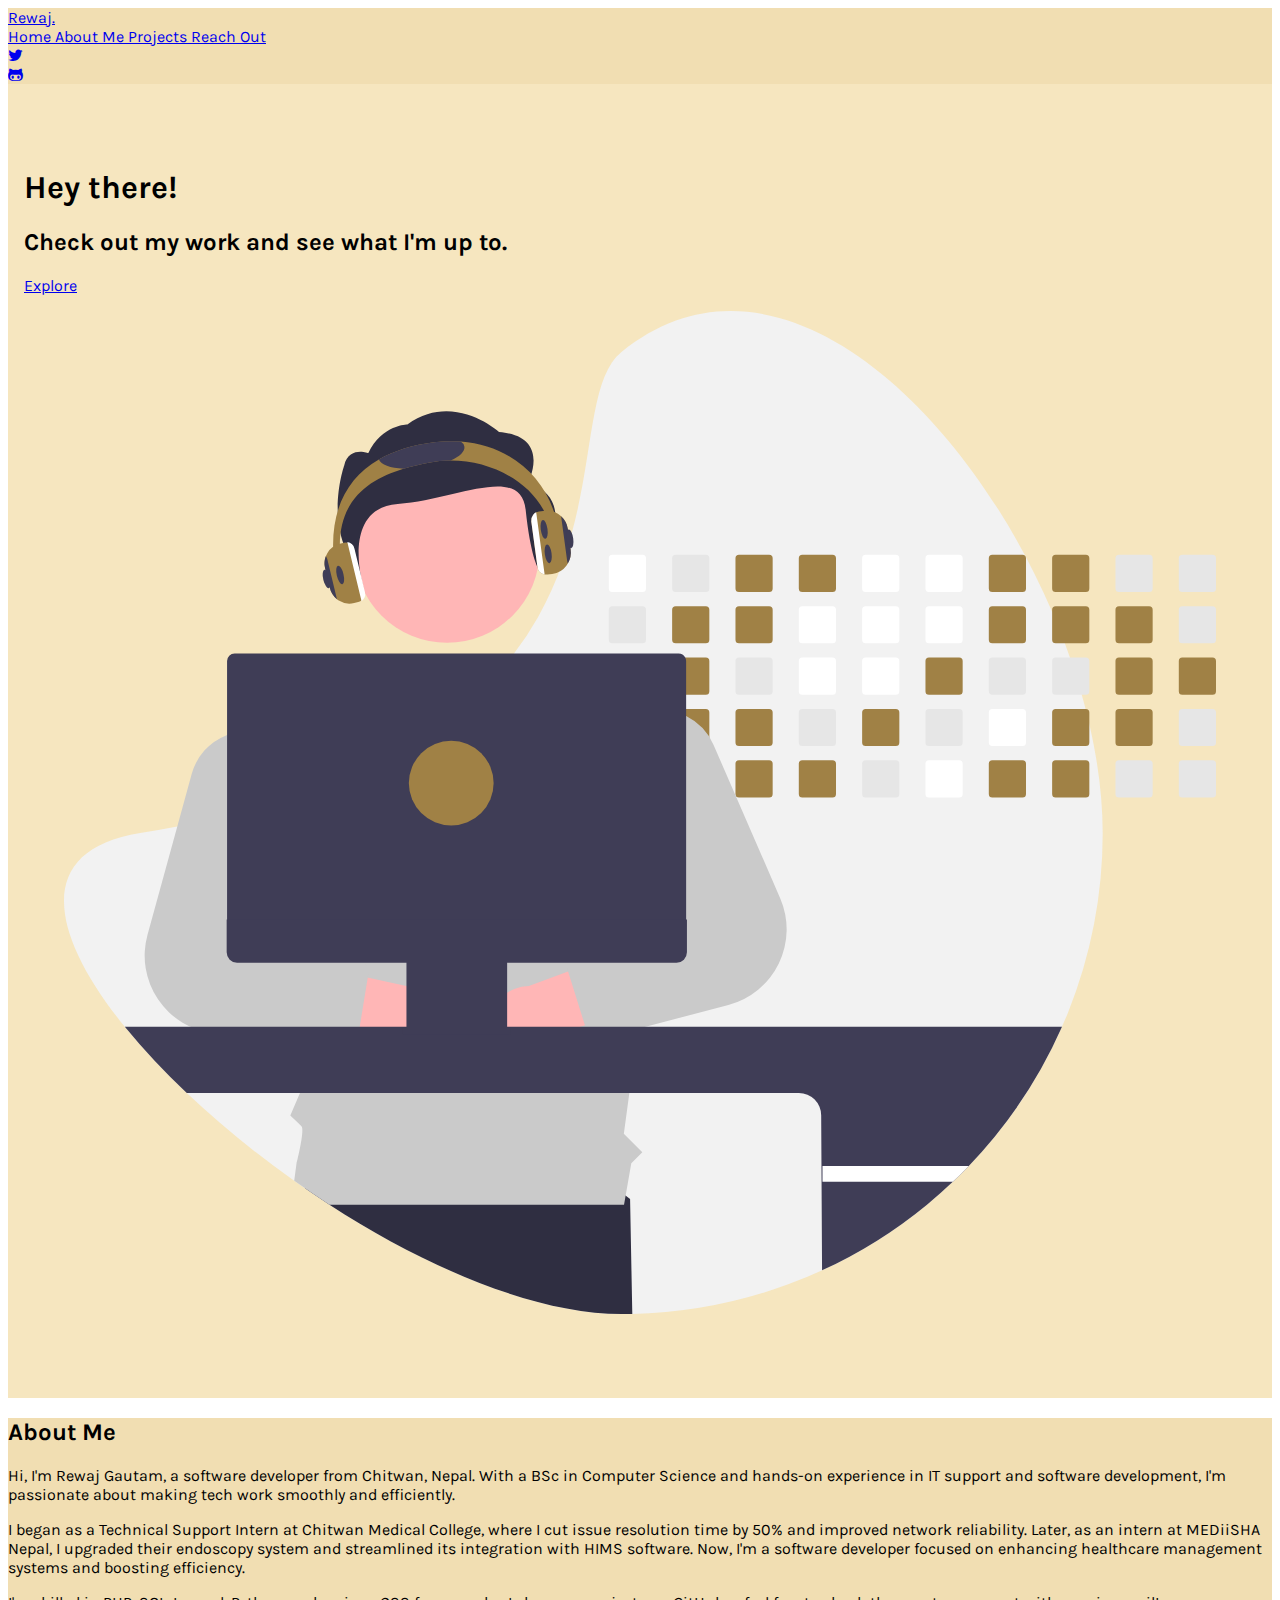
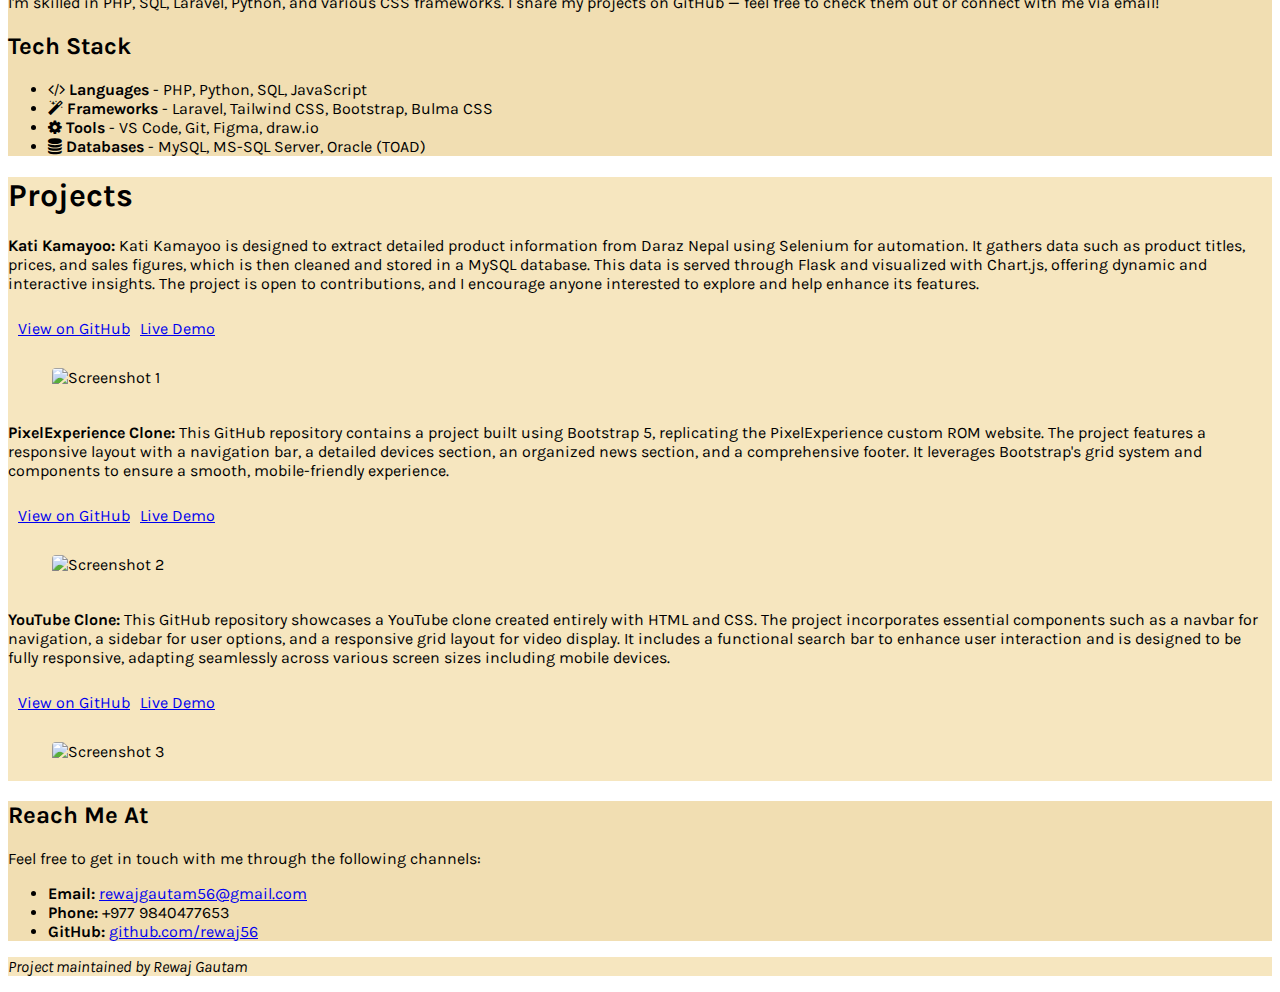
==== index.html @ fe9d9791 "Links of project screenshots were updated." ====
<!DOCTYPE html>
<html lang="en">

<head>
  <meta charset="UTF-8" />
  <meta name="viewport" content="width=device-width, initial-scale=1.0" />
  <title>Rewaj.</title>
  <link rel="icon" href="#" sizes="16x16">
  <link rel="stylesheet" href="https://cdnjs.cloudflare.com/ajax/libs/font-awesome/4.7.0/css/font-awesome.min.css">
  <link rel="stylesheet" href="portfolio-assets/styles.css">
</head>

<body>
  <!-- Preload Overlay start-->
  <div class="preload-overlay">
    <div class="spinner"></div>
  </div>
  <!-- Preload Overlay end -->

  <!-- Navbar start -->
  <nav class="navbar has-background-beige2" role="navigation" aria-label="main navigation" id="navbar">
    <div class="navbar-brand">
      <a class="navbar-item is-size-4 has-text-weight-bold has-text-dark" href="#" onclick="window.location.reload();">
        Rewaj.
      </a>

      <a role="button" class="navbar-burger has-text-dark" aria-label="menu" aria-expanded="false"
        data-target="navbarBasic">
        <span aria-hidden="true"></span>
        <span aria-hidden="true"></span>
        <span aria-hidden="true"></span>
        <span aria-hidden="true"></span>
      </a>
    </div>

    <div id="navbarBasic" class="navbar-menu  has-background-beige2 has-text-black-ter">
      <div class="navbar-start">
        <a class="navbar-item has-text-black-ter has-text-weight-semibold" href="#hero"> Home </a>
        <a class="navbar-item has-text-black-ter has-text-weight-semibold" href="#about"> About Me </a>
        <a class="navbar-item has-text-black-ter has-text-weight-semibold" href="#projects"> Projects </a>
        <a class="navbar-item has-text-black-ter has-text-weight-semibold" href="#reach_me"> Reach Out </a>
      </div>

      <div class="navbar-end">
        <div class="navbar-item">
          <a class="button is-light" href="https://x.com/rewaj56">
            <i class="fa fa-twitter"></i>
          </a>
        </div>
        <div class="navbar-item">
          <a class="button is-light" href="https://github.com/rewaj56/rewaj56.github.io">
            <i class="fa fa-github-alt"></i>
          </a>
        </div>
      </div>
    </div>
  </nav>
  <!-- Navbar end -->

  <!-- Hero section start -->
  <section class="hero is-medium has-background-beige" id="hero">
    <div class="hero-body">
      <div class="container">
        <div class="columns is-vcentered">
          <div class="column is-half">
            <h1 class="title has-text-black-ter is-size-2-mobile">
              Hey there!
            </h1>
            <h2 class="subtitle has-text-black-ter is-size-5-mobile pt-2">
              Check out my work and see what I'm up to.
            </h2>
            <a class="button is-light has-text-weight-semibold" href="#about">
              Explore
            </a>
          </div>
          <div class="column is-half">
            <figure class="hero-image">
              <img src="portfolio-assets/images/hero-image.svg" alt="Hero Image">
            </figure>
          </div>
        </div>
      </div>
    </div>
  </section>
  <!-- Hero section end -->

  <!-- About section start -->
  <section class="about-us p-6 has-background-beige2" id="about">
    <div class="container">
      <div class="content has-text-justified">
        <h2 class="title has-text-black-ter">About Me</h2>
        <p class="has-text-black-ter">
          Hi, I'm Rewaj Gautam, a software developer from Chitwan, Nepal. With a BSc in Computer Science and hands-on
          experience in IT support and software development, I'm passionate about making tech work smoothly and
          efficiently.
        </p>
        <p class="has-text-black-ter">
          I began as a Technical Support Intern at Chitwan Medical College, where I cut issue resolution time by 50% and
          improved network reliability. Later, as an intern at MEDiiSHA Nepal, I upgraded their endoscopy system and
          streamlined its integration with HIMS software. Now, I'm a software developer focused on enhancing healthcare
          management systems and boosting efficiency.
        </p>
        <p class="has-text-black-ter">
          I'm skilled in PHP, SQL, Laravel, Python, and various CSS frameworks. I share my projects on GitHub — feel
          free
          to check them out or connect with me via email!
        </p>
        <h2 class="title is-4 has-text-black-ter pl-4">Tech Stack</h2>
        <ul class="has-text-black-ter pl-4">
          <li><i class="fa fa-code"></i> <strong class="has-text-black-ter">Languages</strong> - PHP, Python, SQL,
            JavaScript</li>
          <li><i class="fa fa-magic"></i> <strong class="has-text-black-ter">Frameworks</strong> - Laravel, Tailwind
            CSS, Bootstrap, Bulma CSS</li>
          <li><i class="fa fa-gear"></i> <strong class="has-text-black-ter">Tools</strong> - VS Code, Git, Figma,
            draw.io</li>
          <li><i class="fa fa-database"></i> <strong class="has-text-black-ter">Databases</strong> - MySQL, MS-SQL
            Server, Oracle (TOAD)</li>
        </ul>
      </div>
    </div>
  </section>
  <!-- About section end -->

  <!-- Projects section start -->
  <section class="section has-background-beige" id="projects">
    <div class="container">
      <h1 class="title has-text-black-ter">Projects</h1>

      <div class="columns is-vcentered is-variable">
        <div class="column is-half">
          <p class="content has-text-justified has-text-black-ter"><strong class="has-text-black-bis">Kati
              Kamayoo:</strong> Kati Kamayoo is designed to extract detailed product information from Daraz Nepal using
            Selenium for
            automation. It gathers data such as product titles, prices, and sales figures, which is then cleaned and
            stored in a MySQL database. This data is served through Flask and visualized with Chart.js, offering dynamic
            and interactive insights. The project is open to contributions, and I encourage anyone interested to explore
            and help enhance its features.
          </p>
          <div class="button-container">
            <a href="https://github.com/rewaj56/rewaj56.github.io/tree/main/kati-kamayoo" target="_blank"
              class="button has-background-white-ter has-text-danger has-text-weight-semibold">View on GitHub</a>
            <a href="https://rewaj56.github.io/kati-kamayoo/" target="_blank"
              class="button has-background-white-ter has-text-link has-text-weight-semibold">Live Demo</a>
          </div>
        </div>
        <div class="column is-half">
          <figure class="image">
            <img
              src="https://raw.githubusercontent.com/rewaj56/katikamayoo/main/screenshots/screenshot2.PNG"
              alt="Screenshot 1" style="border-radius: 8px;" class="hover-popout" tabindex="0">
          </figure>
        </div>
      </div>
      <div class="divider"></div>

      <div class="columns is-vcentered is-variable is-8">
        <div class="column is-half">
          <p class="content has-text-justified has-text-black-ter"><strong class="has-text-black-bis">PixelExperience
              Clone:</strong> This GitHub
            repository contains a project built using Bootstrap 5, replicating the PixelExperience custom ROM website.
            The project features a responsive layout with a navigation bar, a detailed devices section, an organized
            news section, and a comprehensive footer. It leverages Bootstrap's grid system and components to ensure a
            smooth, mobile-friendly experience.
          </p>
          <div class="button-container">
            <a href="https://raw.githubusercontent.com/rewaj56/pexpclone/main/screenshot/screenshot1.png" target="_blank"
              class="button has-background-white-ter has-text-danger has-text-weight-semibold">View on GitHub</a>
            <a href="https://rewaj56.github.io/pexp-clone/" target="_blank"
              class="button has-background-white-ter has-text-link has-text-weight-semibold">Live Demo</a>
          </div>
        </div>
        <div class="column is-half">
          <figure class="image">
            <img
              src="https://raw.githubusercontent.com/rewaj56/rewaj56.github.io/main/pexp-clone/screenshot/screenshot1.png"
              alt="Screenshot 2" style="border-radius: 8px;" class="hover-popout" tabindex="0">
          </figure>
        </div>
      </div>
      <div class="divider"></div>

      <div class="columns is-vcentered is-variable is-8">
        <div class="column is-half">
          <p class="content has-text-justified has-text-black-ter"><strong class="has-text-black-bis">YouTube
              Clone:</strong> This GitHub
            repository showcases a YouTube clone created entirely with HTML and CSS. The project incorporates essential
            components such as a navbar for navigation, a sidebar for user options, and a responsive grid layout for
            video display. It includes a functional search bar to enhance user interaction and is designed to be fully
            responsive, adapting seamlessly across various screen sizes including mobile devices.
          </p>
          <div class="button-container">
            <a href="https://raw.githubusercontent.com/rewaj56/youtubeclone/main/screenshot/screenshot1.PNG" target="_blank"
              class="button has-background-white-ter has-text-danger has-text-weight-semibold">View on GitHub</a>
            <a href="https://rewaj56.github.io/youtube-clone/" target="_blank"
              class="button has-background-white-ter has-text-link has-text-weight-semibold">Live Demo</a>
          </div>
        </div>
        <div class="column is-half">
          <figure class="image">
            <img
              src="https://raw.githubusercontent.com/rewaj56/rewaj56.github.io/main/youtube-clone/screenshot/screenshot1.PNG"
              alt="Screenshot 3" style="border-radius: 8px;" class="hover-popout" tabindex="0">
          </figure>
        </div>
      </div>
    </div>
  </section>
  <!-- Projects section end -->

  <!-- Reach Me At section start -->
  <section class="section has-background-beige2 p-6" id="reach_me">
    <div class="container">
      <h2 class="title is-3 has-text-black-ter">Reach Me At</h2>
      <div class="columns">
        <div class="column is-half">
          <p class="subtitle is-size-5 has-text-black-ter">Feel free to get in touch with me through the following
            channels:
          </p>
          <ul>
            <li><strong class="has-text-black-ter">Email:</strong> <a class="has-text-black-ter"
                href="mailto:rewajgautam56@gmail.com">rewajgautam56@gmail.com</a></li>
            <li><strong class="has-text-black-ter">Phone:</strong> <span class="has-text-black-ter">+977
                9840477653</span></li>
            <li><strong class="has-text-black-ter">GitHub:</strong> <a href="https://github.com/rewaj56"
                target="_blank"><span class="has-text-link">github.com/rewaj56</span></a></li>
          </ul>
        </div>
      </div>
    </div>
  </section>
  <!-- Reach Me At section end -->

  <!-- Footer start -->
  <footer class="footer has-text-black-ter py-4 has-background-beige">
    <div class="container">
      <div class="content has-text-centered">
        <p class="is-size-7"><i>Project maintained by Rewaj Gautam</i></p>
      </div>
    </div>
  </footer>
  <!-- Footer end -->

  <!-- Scripts here -->
  <script src="portfolio-assets/script.js"></script>
</body>

</html>
---- portfolio-assets/styles.css ----
@import "https://cdn.jsdelivr.net/npm/bulma@1.0.1/css/bulma.min.css";
@import url('https://fonts.googleapis.com/css2?family=Karla:ital,wght@0,200..800;1,200..800&display=swap');

html {
  scroll-behavior: smooth;
}

* {
  font-family: "Karla", sans-serif;
}

.has-background-beige {
  background-color: #f6e6bf;
}

.has-background-beige2 {
  background-color: #f1deb2;
}

.navbar {
  width: 100%;
  z-index: 1000;
  position: sticky;
  top: 0;
}

.navbar-item:hover {
  background-color: #e0d19d;
  color: #202020;
  border-radius: 6px;
}

.hero-body {
  padding: 4rem 1rem !important;
}

.hero-image {
  max-width: 100%;
  height: auto;
}

.hero-image img {
  width: 100%;
  height: auto;
}

.image {
  position: relative;
  display: inline-block;
}

.image img {
  display: block;
  transition: transform 0.3s ease, box-shadow 0.3s ease, border 0.3s ease;
  border-radius: 8px;
  border: 4px solid transparent;
}

.image:hover img {
  border: 4px solid #e29292;
  box-shadow: 0 4px 8px rgba(0, 0, 0, 0.2);
}

.button-container {
  display: flex;
  gap: 10px;
  padding: 10px;
}

/* Preload Overlay */
.preload-overlay {
  position: fixed;
  top: 0;
  left: 0;
  width: 100%;
  height: 100%;
  background: #f1deb2;
  display: flex;
  justify-content: center;
  align-items: center;
  z-index: 9999;
}

.spinner {
  border: 8px solid #f1deb2;
  border-top: 8px solid rgb(151, 117, 37);
  border-radius: 50%;
  width: 50px;
  height: 50px;
  animation: spin 1s linear infinite;
}

@keyframes spin {
  0% { transform: rotate(0deg); }
  100% { transform: rotate(360deg); }
}

/* Hide the overlay once content is loaded */
.hide-overlay {
  display: none;
}

@media screen and (max-width: 768px) {
  .divider {
    border-top: 1px solid #fdaeae;
    margin: 10px 0;
  }
}
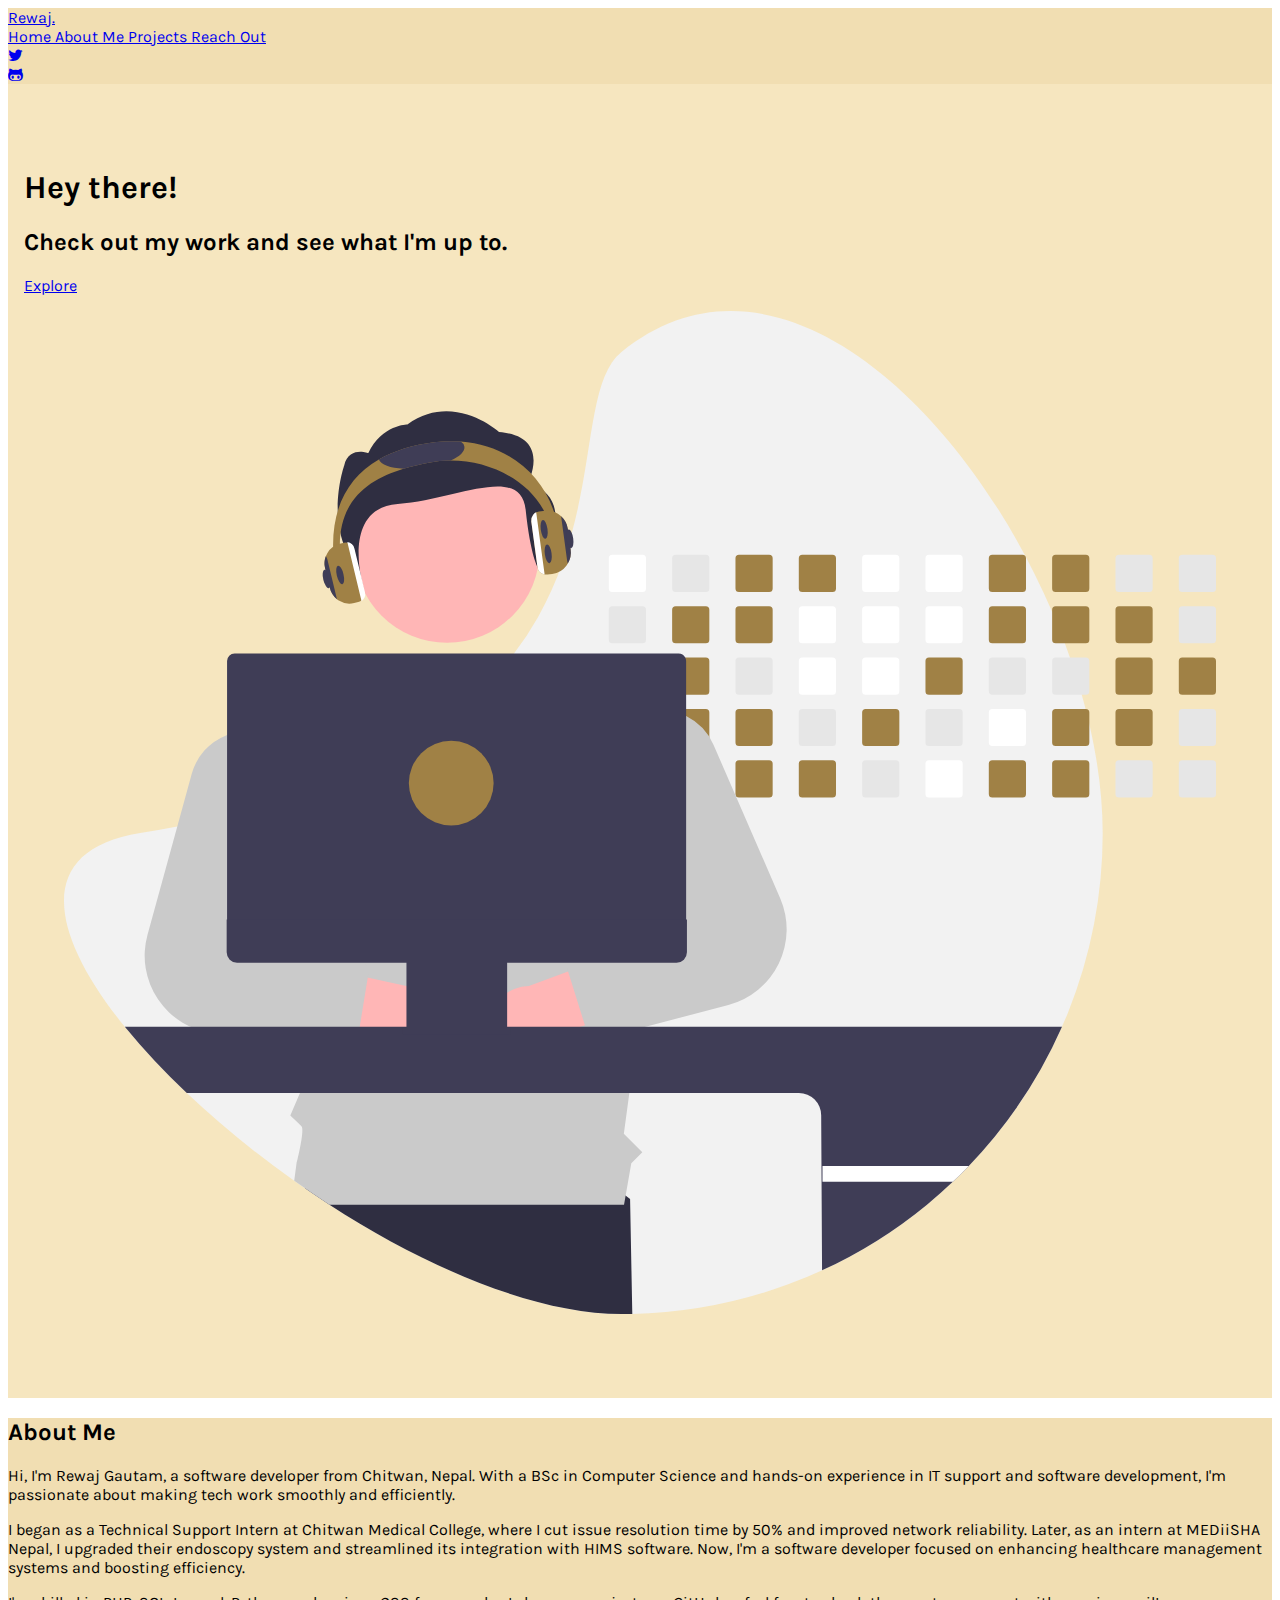
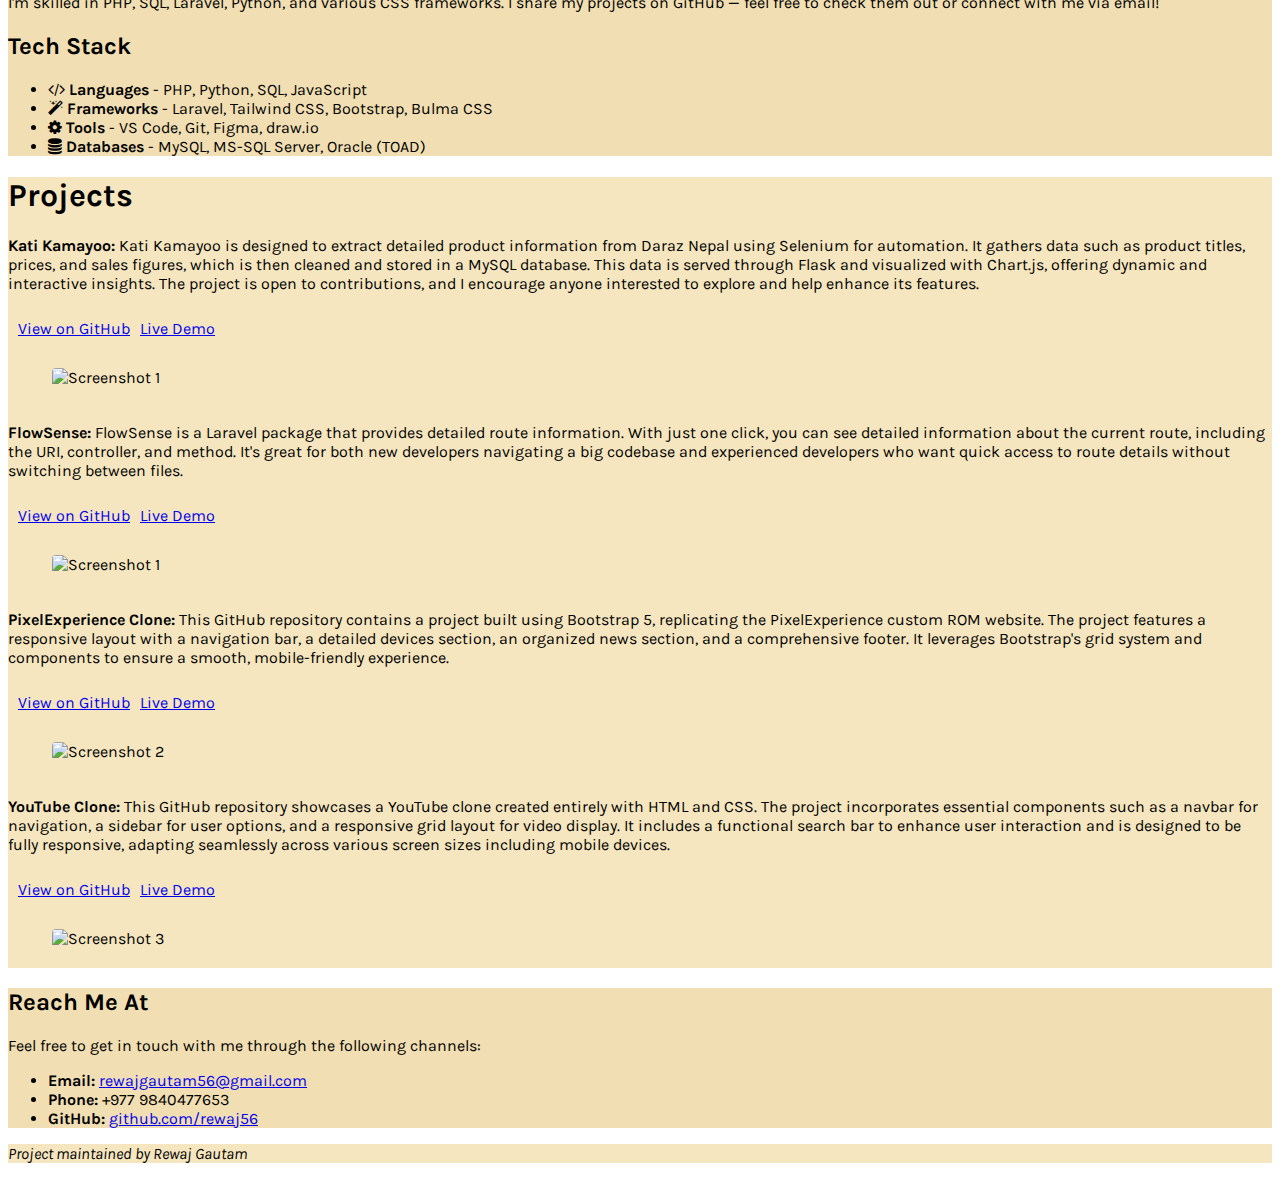
==== commit bd079f93: "Added details for a new project "FlowSense"." ====
--- a/index.html
+++ b/index.html
@@ -137,16 +137,39 @@
             and help enhance its features.
           </p>
           <div class="button-container">
-            <a href="https://github.com/rewaj56/rewaj56.github.io/tree/main/kati-kamayoo" target="_blank"
-              class="button has-background-white-ter has-text-danger has-text-weight-semibold">View on GitHub</a>
-            <a href="https://rewaj56.github.io/kati-kamayoo/" target="_blank"
-              class="button has-background-white-ter has-text-link has-text-weight-semibold">Live Demo</a>
-          </div>
-        </div>
-        <div class="column is-half">
-          <figure class="image">
-            <img
-              src="https://raw.githubusercontent.com/rewaj56/katikamayoo/main/screenshots/screenshot2.PNG"
+            <a href="https://github.com/rewaj56/katikamayoo" target="_blank"
+              class="button has-background-white-ter has-text-danger has-text-weight-semibold">View on GitHub</a>
+            <a href="https://katikamayoo.vercel.app/" target="_blank"
+              class="button has-background-white-ter has-text-link has-text-weight-semibold">Live Demo</a>
+          </div>
+        </div>
+        <div class="column is-half">
+          <figure class="image">
+            <img src="https://raw.githubusercontent.com/rewaj56/katikamayoo/main/screenshots/screenshot2.PNG"
+              alt="Screenshot 1" style="border-radius: 8px;" class="hover-popout" tabindex="0">
+          </figure>
+        </div>
+      </div>
+      <div class="divider"></div>
+
+      <div class="columns is-vcentered is-variable">
+        <div class="column is-half">
+          <p class="content has-text-justified has-text-black-ter"><strong
+              class="has-text-black-bis">FlowSense:</strong> FlowSense is a Laravel package that provides detailed route
+            information. With just one click, you can see detailed information about the current route, including the
+            URI, controller, and method. It's great for both new developers navigating a big codebase and experienced
+            developers who want quick access to route details without switching between files.
+          </p>
+          <div class="button-container">
+            <a href="https://github.com/rewaj56/flowsense" target="_blank"
+              class="button has-background-white-ter has-text-danger has-text-weight-semibold">View on GitHub</a>
+            <a href="https://packagist.org/packages/rewaj56/flowsense" target="_blank"
+              class="button has-background-white-ter has-text-link has-text-weight-semibold">Live Demo</a>
+          </div>
+        </div>
+        <div class="column is-half">
+          <figure class="image">
+            <img src="https://raw.githubusercontent.com/rewaj56/flowsense/main/screenshots/screenshot2.PNG"
               alt="Screenshot 1" style="border-radius: 8px;" class="hover-popout" tabindex="0">
           </figure>
         </div>
@@ -163,16 +186,15 @@
             smooth, mobile-friendly experience.
           </p>
           <div class="button-container">
-            <a href="https://raw.githubusercontent.com/rewaj56/pexpclone/main/screenshot/screenshot1.png" target="_blank"
-              class="button has-background-white-ter has-text-danger has-text-weight-semibold">View on GitHub</a>
-            <a href="https://rewaj56.github.io/pexp-clone/" target="_blank"
-              class="button has-background-white-ter has-text-link has-text-weight-semibold">Live Demo</a>
-          </div>
-        </div>
-        <div class="column is-half">
-          <figure class="image">
-            <img
-              src="https://raw.githubusercontent.com/rewaj56/rewaj56.github.io/main/pexp-clone/screenshot/screenshot1.png"
+            <a href="https://github.com/rewaj56/pexpclone/tree/main" target="_blank"
+              class="button has-background-white-ter has-text-danger has-text-weight-semibold">View on GitHub</a>
+            <a href="https://pexpclone.vercel.app/" target="_blank"
+              class="button has-background-white-ter has-text-link has-text-weight-semibold">Live Demo</a>
+          </div>
+        </div>
+        <div class="column is-half">
+          <figure class="image">
+            <img src="https://raw.githubusercontent.com/rewaj56/pexpclone/main/screenshot/screenshot1.png"
               alt="Screenshot 2" style="border-radius: 8px;" class="hover-popout" tabindex="0">
           </figure>
         </div>
@@ -189,16 +211,15 @@
             responsive, adapting seamlessly across various screen sizes including mobile devices.
           </p>
           <div class="button-container">
-            <a href="https://raw.githubusercontent.com/rewaj56/youtubeclone/main/screenshot/screenshot1.PNG" target="_blank"
-              class="button has-background-white-ter has-text-danger has-text-weight-semibold">View on GitHub</a>
-            <a href="https://rewaj56.github.io/youtube-clone/" target="_blank"
-              class="button has-background-white-ter has-text-link has-text-weight-semibold">Live Demo</a>
-          </div>
-        </div>
-        <div class="column is-half">
-          <figure class="image">
-            <img
-              src="https://raw.githubusercontent.com/rewaj56/rewaj56.github.io/main/youtube-clone/screenshot/screenshot1.PNG"
+            <a href="https://github.com/rewaj56/youtubeclone/tree/main" target="_blank"
+              class="button has-background-white-ter has-text-danger has-text-weight-semibold">View on GitHub</a>
+            <a href="https://youtubeclone-lovat.vercel.app/" target="_blank"
+              class="button has-background-white-ter has-text-link has-text-weight-semibold">Live Demo</a>
+          </div>
+        </div>
+        <div class="column is-half">
+          <figure class="image">
+            <img src="https://raw.githubusercontent.com/rewaj56/youtubeclone/main/screenshot/screenshot1.PNG"
               alt="Screenshot 3" style="border-radius: 8px;" class="hover-popout" tabindex="0">
           </figure>
         </div>
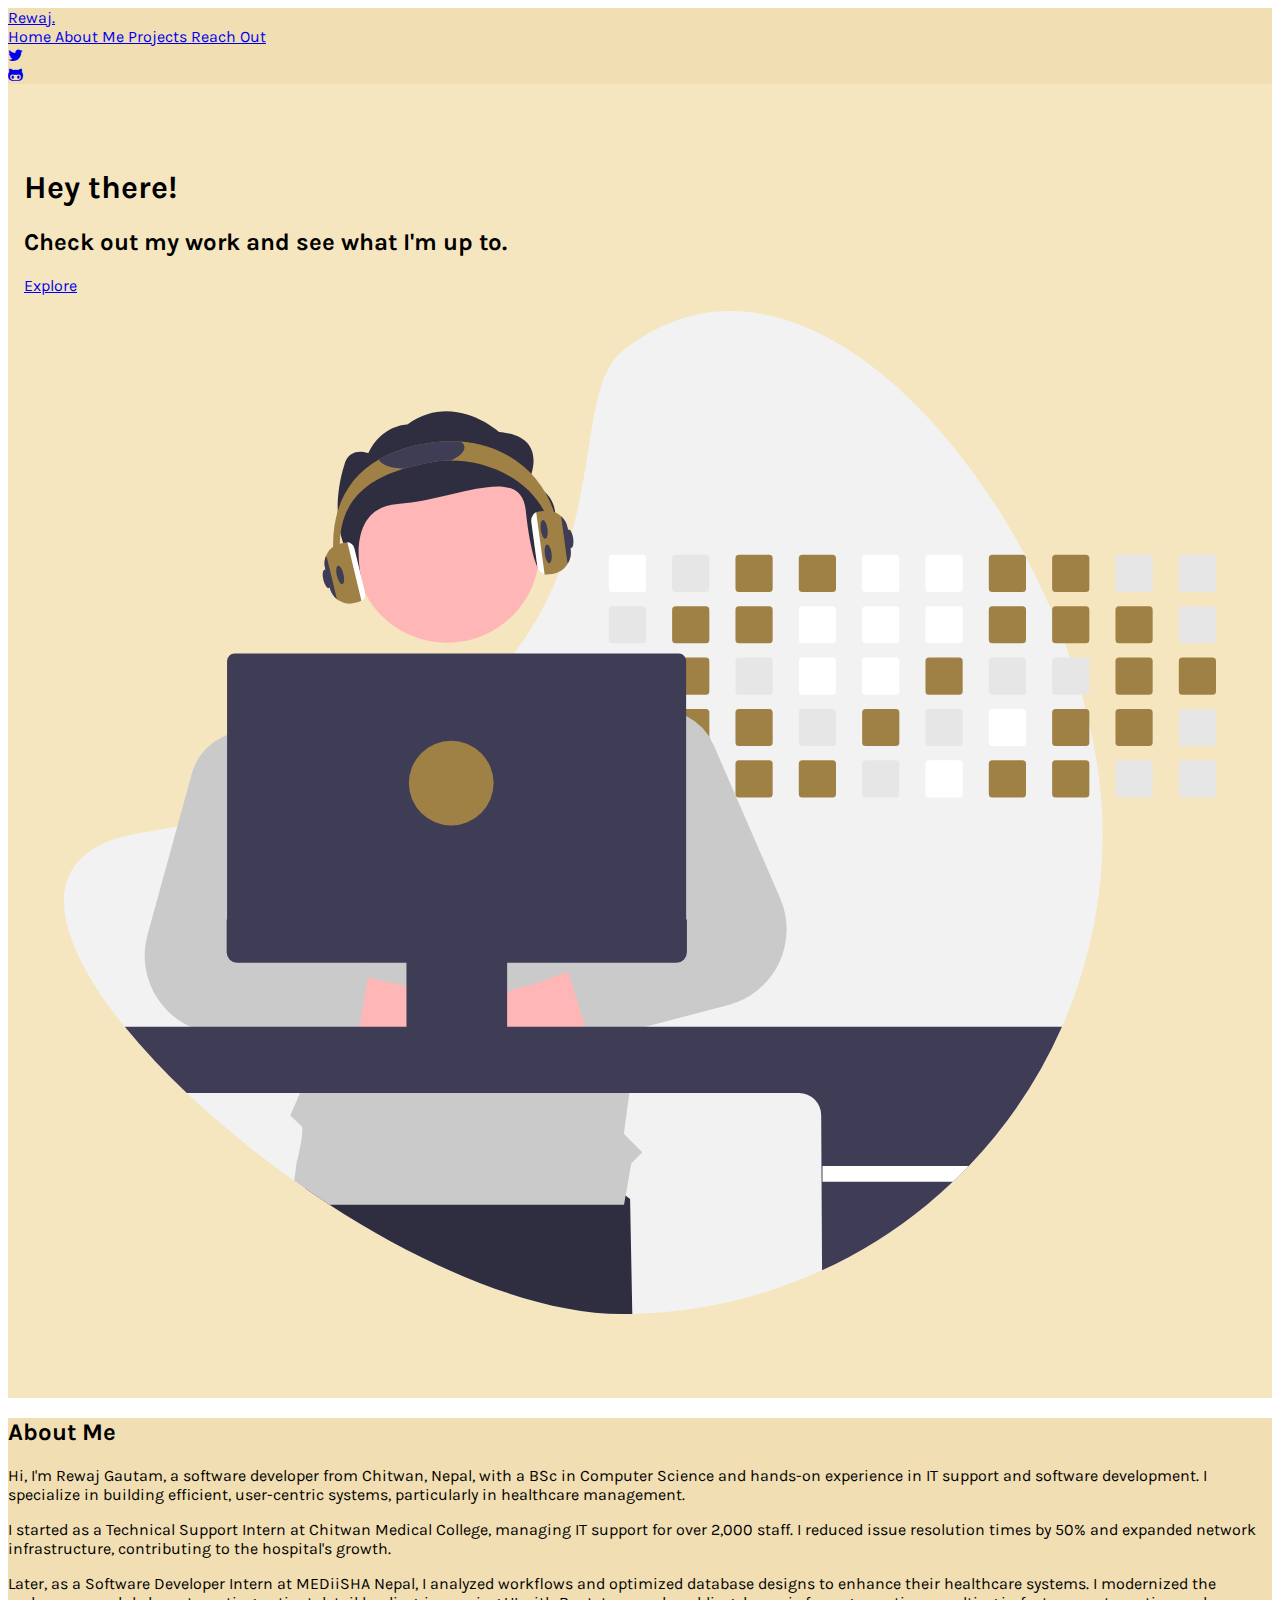
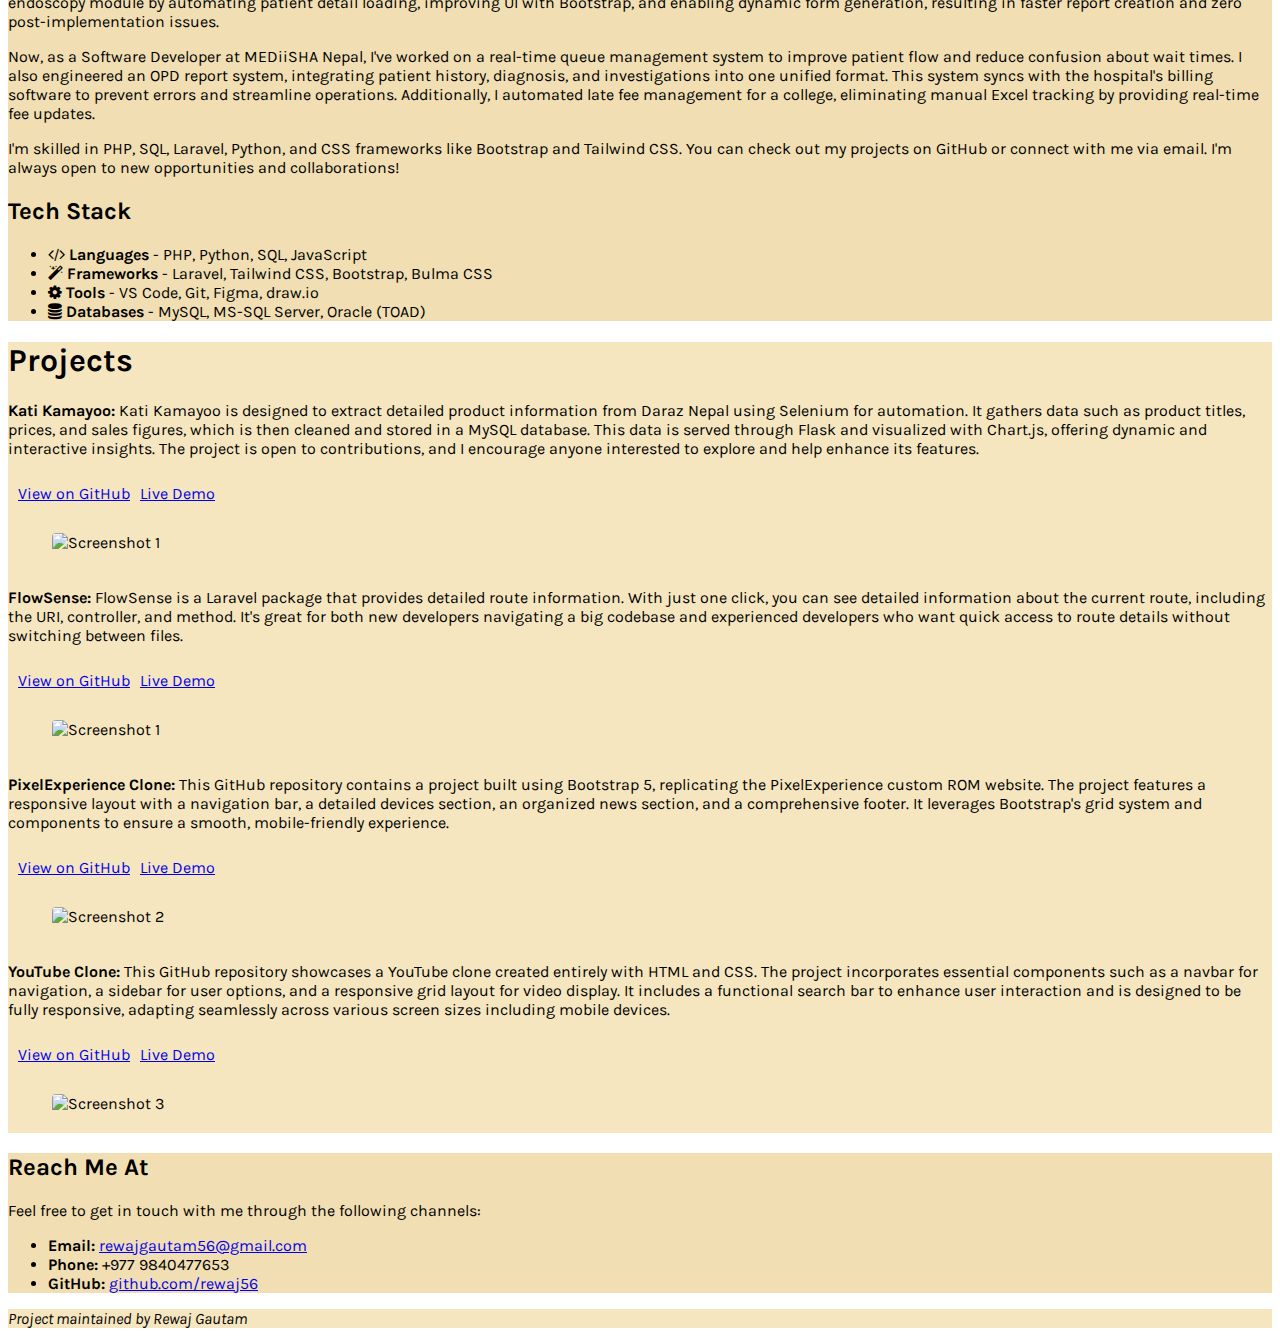
==== commit 1f005e0e: "Updated the "About Me" section." ====
--- a/index.html
+++ b/index.html
@@ -90,20 +90,32 @@
       <div class="content has-text-justified">
         <h2 class="title has-text-black-ter">About Me</h2>
         <p class="has-text-black-ter">
-          Hi, I'm Rewaj Gautam, a software developer from Chitwan, Nepal. With a BSc in Computer Science and hands-on
-          experience in IT support and software development, I'm passionate about making tech work smoothly and
-          efficiently.
-        </p>
-        <p class="has-text-black-ter">
-          I began as a Technical Support Intern at Chitwan Medical College, where I cut issue resolution time by 50% and
-          improved network reliability. Later, as an intern at MEDiiSHA Nepal, I upgraded their endoscopy system and
-          streamlined its integration with HIMS software. Now, I'm a software developer focused on enhancing healthcare
-          management systems and boosting efficiency.
-        </p>
-        <p class="has-text-black-ter">
-          I'm skilled in PHP, SQL, Laravel, Python, and various CSS frameworks. I share my projects on GitHub — feel
-          free
-          to check them out or connect with me via email!
+          Hi, I'm Rewaj Gautam, a software developer from Chitwan, Nepal, with a BSc in Computer Science and hands-on
+          experience in IT support and software development. I specialize in building efficient, user-centric systems,
+          particularly in healthcare management.
+        </p>
+        <p class="has-text-black-ter">
+          I started as a Technical Support Intern at Chitwan Medical College, managing IT support for over 2,000 staff.
+          I reduced issue resolution times by 50% and expanded network infrastructure, contributing to the hospital's
+          growth.
+        </p>
+        <p class="has-text-black-ter">
+          Later, as a Software Developer Intern at MEDiiSHA Nepal, I analyzed workflows and optimized database designs
+          to enhance their healthcare systems. I modernized the endoscopy module by automating patient detail loading,
+          improving UI with Bootstrap, and enabling dynamic form generation, resulting in faster report creation and
+          zero post-implementation issues.
+        </p>
+        <p class="has-text-black-ter">
+          Now, as a Software Developer at MEDiiSHA Nepal, I've worked on a real-time queue management system to improve
+          patient flow and reduce confusion about wait times. I also engineered an OPD report system, integrating
+          patient history, diagnosis, and investigations into one unified format. This system syncs with the hospital's
+          billing software to prevent errors and streamline operations. Additionally, I automated late fee management
+          for a college, eliminating manual Excel tracking by providing real-time fee updates.
+        </p>
+        <p class="has-text-black-ter">
+          I'm skilled in PHP, SQL, Laravel, Python, and CSS frameworks like Bootstrap and Tailwind CSS. You can check
+          out my projects on GitHub or connect with me via email. I'm always open to new opportunities and
+          collaborations!
         </p>
         <h2 class="title is-4 has-text-black-ter pl-4">Tech Stack</h2>
         <ul class="has-text-black-ter pl-4">
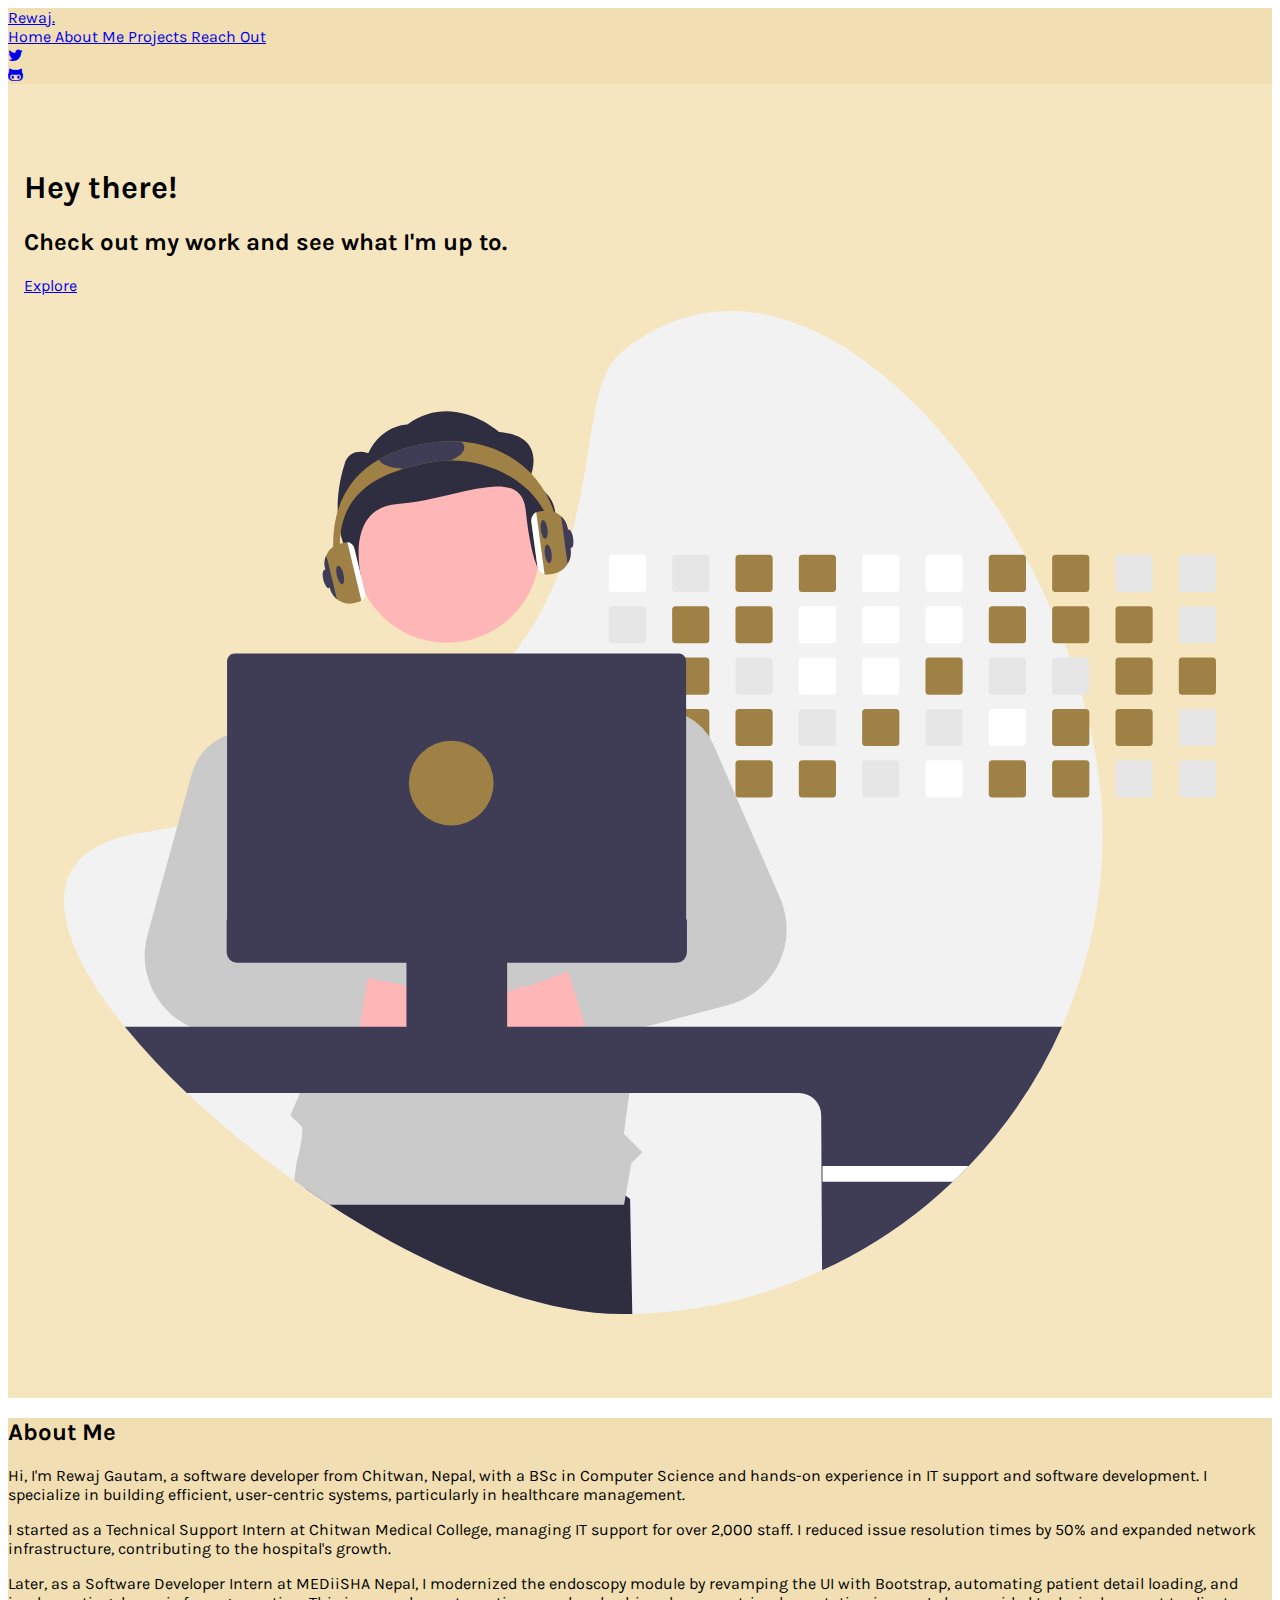
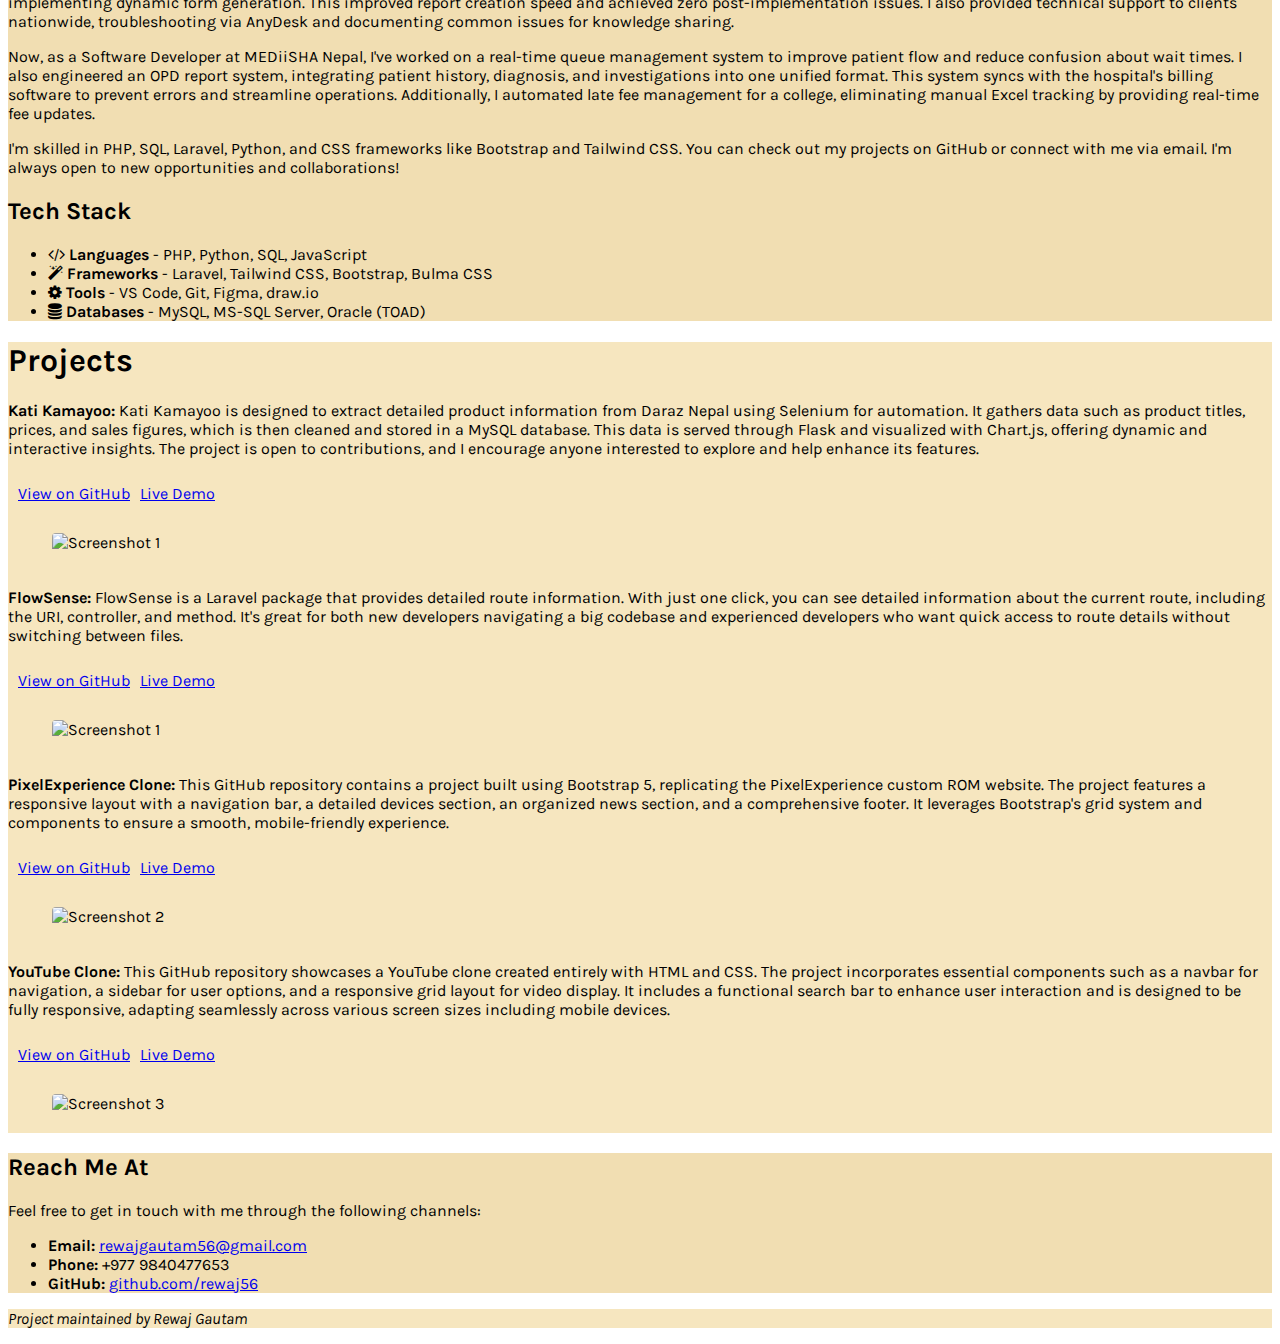
==== commit 643c0436: "Updated the "About Me" section." ====
--- a/index.html
+++ b/index.html
@@ -100,10 +100,10 @@
           growth.
         </p>
         <p class="has-text-black-ter">
-          Later, as a Software Developer Intern at MEDiiSHA Nepal, I analyzed workflows and optimized database designs
-          to enhance their healthcare systems. I modernized the endoscopy module by automating patient detail loading,
-          improving UI with Bootstrap, and enabling dynamic form generation, resulting in faster report creation and
-          zero post-implementation issues.
+          Later, as a Software Developer Intern at MEDiiSHA Nepal, I modernized the endoscopy module by revamping the UI
+          with Bootstrap, automating patient detail loading, and implementing dynamic form generation. This improved
+          report creation speed and achieved zero post-implementation issues. I also provided technical support to
+          clients nationwide, troubleshooting via AnyDesk and documenting common issues for knowledge sharing.
         </p>
         <p class="has-text-black-ter">
           Now, as a Software Developer at MEDiiSHA Nepal, I've worked on a real-time queue management system to improve
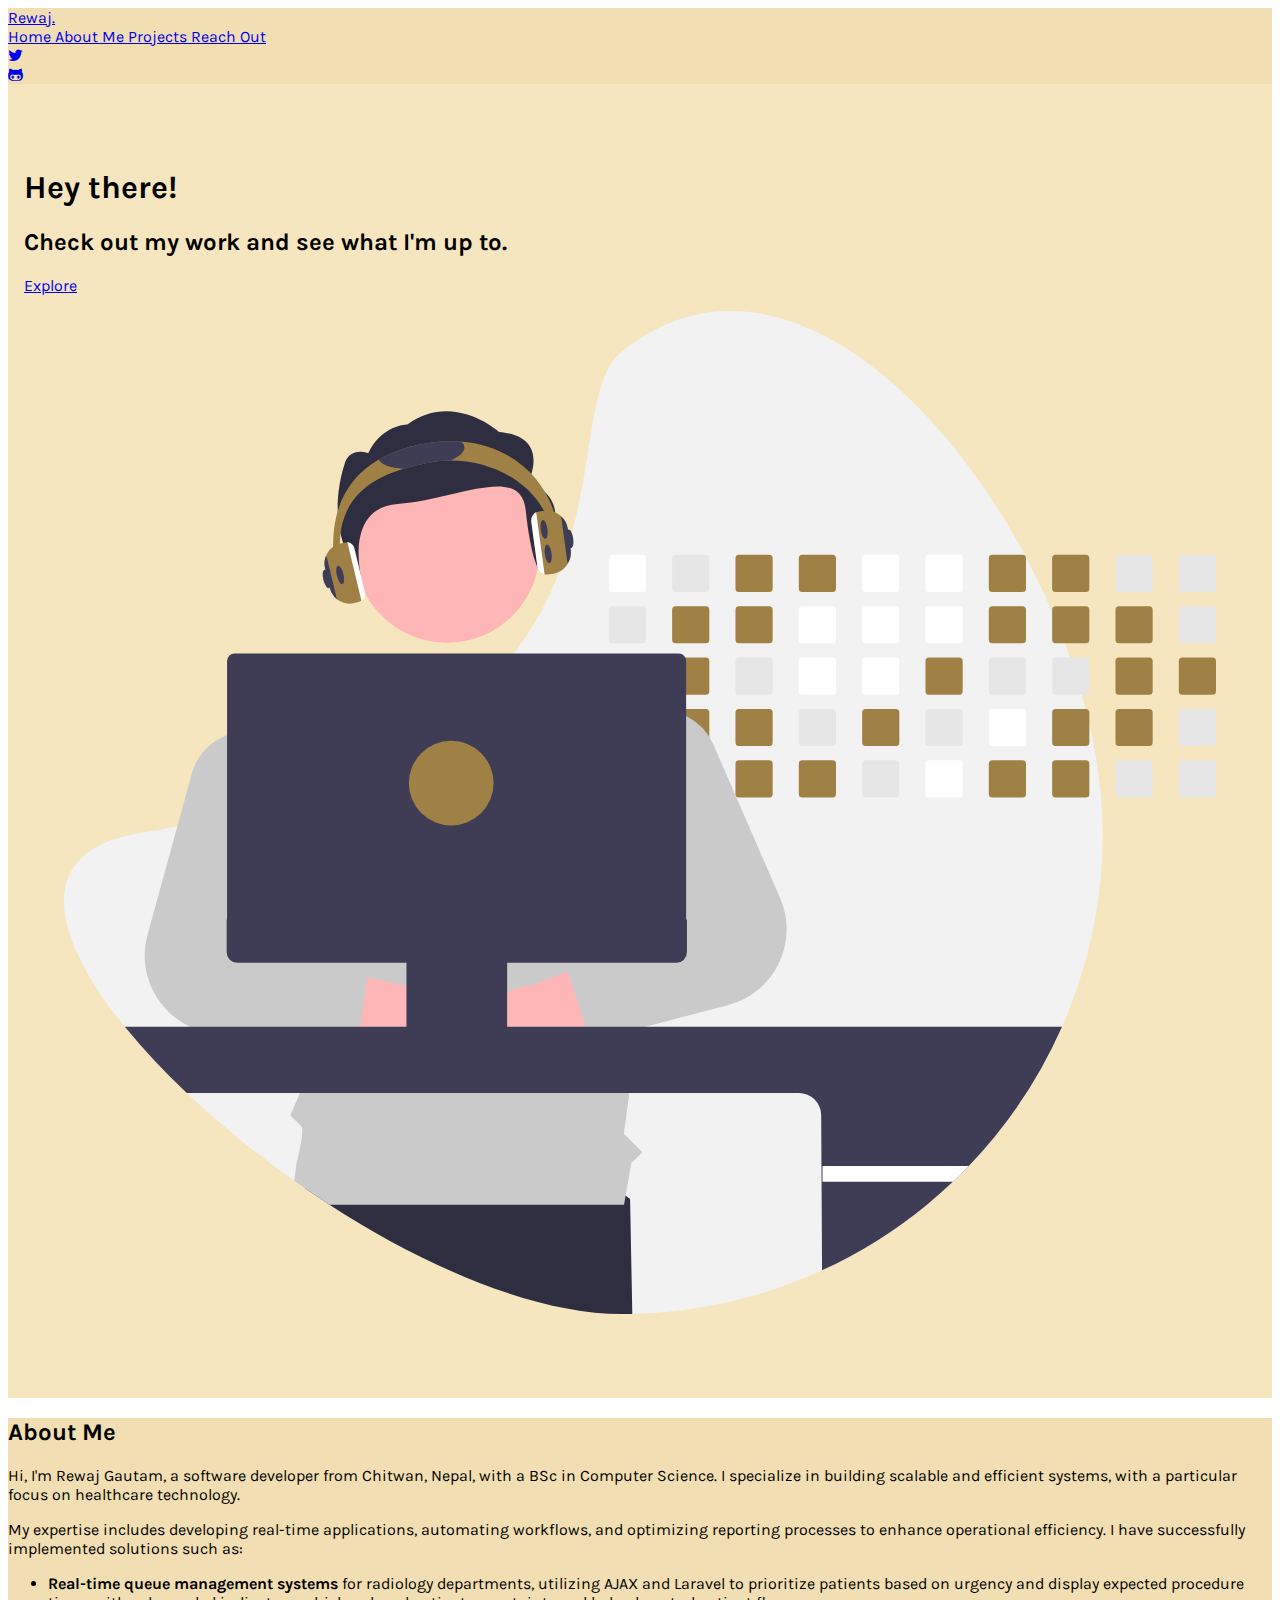
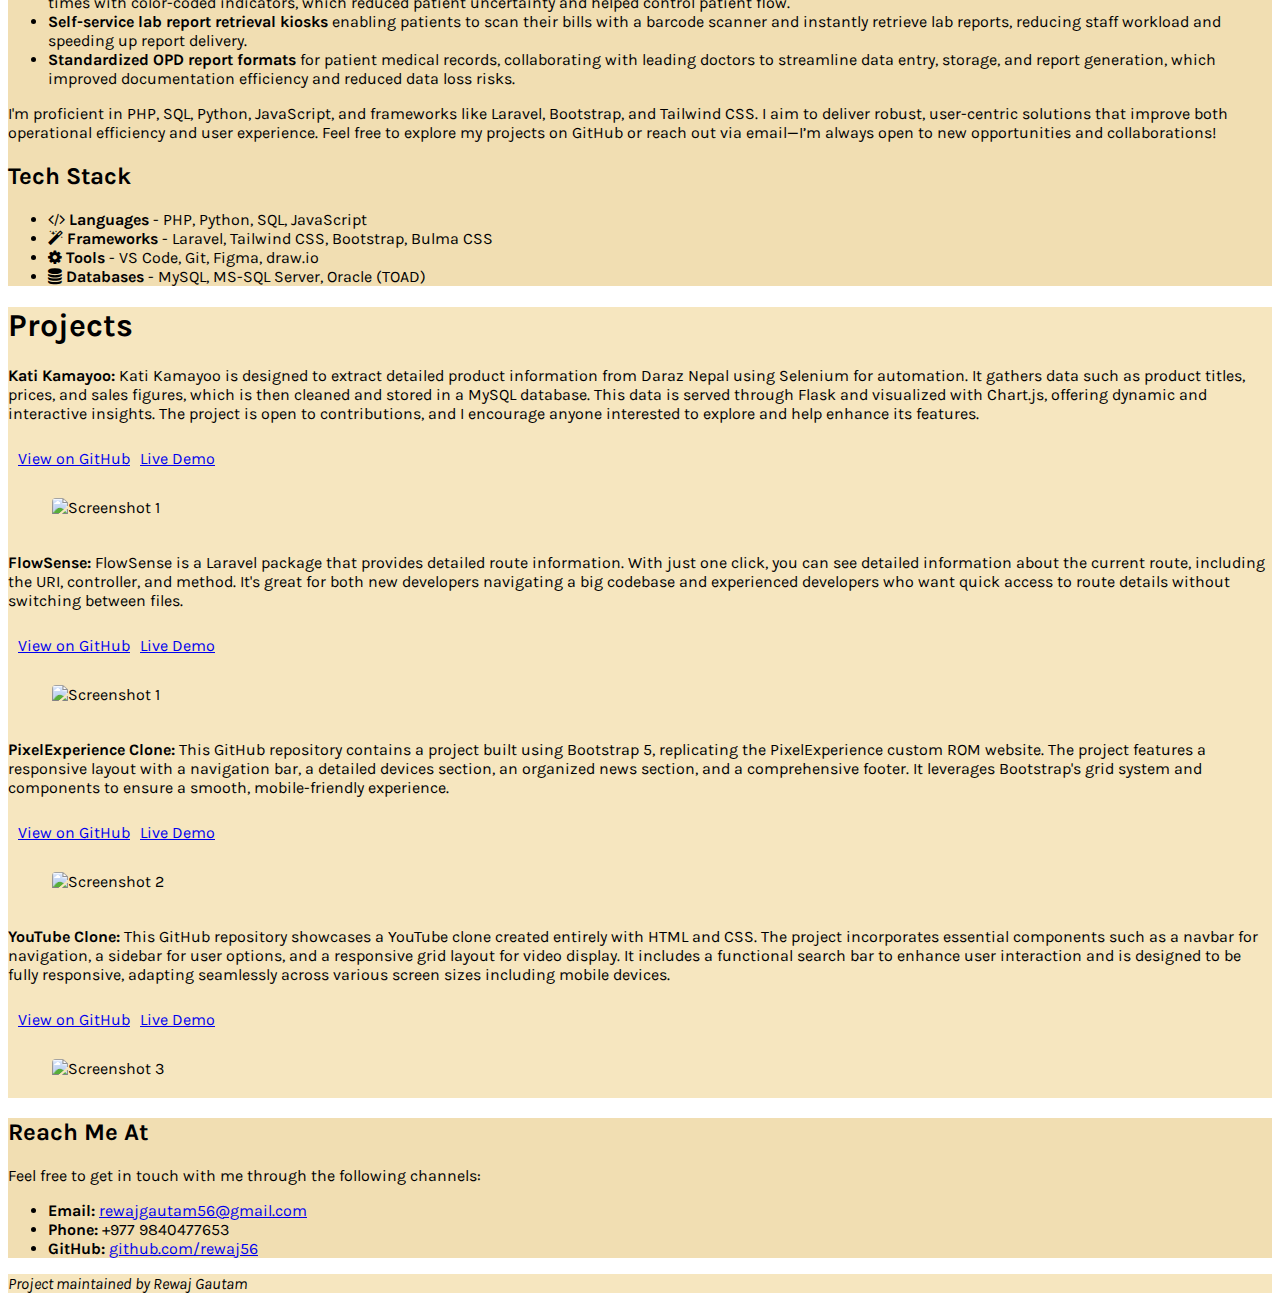
==== commit 3749d9bd: "Updated the "About Me" section." ====
--- a/index.html
+++ b/index.html
@@ -90,31 +90,28 @@
       <div class="content has-text-justified">
         <h2 class="title has-text-black-ter">About Me</h2>
         <p class="has-text-black-ter">
-          Hi, I'm Rewaj Gautam, a software developer from Chitwan, Nepal, with a BSc in Computer Science and hands-on
-          experience in IT support and software development. I specialize in building efficient, user-centric systems,
-          particularly in healthcare management.
+          Hi, I'm Rewaj Gautam, a software developer from Chitwan, Nepal, with a BSc in Computer Science. I specialize
+          in building scalable and efficient systems, with a particular focus on healthcare technology.
         </p>
         <p class="has-text-black-ter">
-          I started as a Technical Support Intern at Chitwan Medical College, managing IT support for over 2,000 staff.
-          I reduced issue resolution times by 50% and expanded network infrastructure, contributing to the hospital's
-          growth.
+          My expertise includes developing real-time applications, automating workflows, and optimizing reporting
+          processes to enhance operational efficiency. I have successfully implemented solutions such as:
         </p>
+        <ul class="has-text-black-ter pl-4">
+          <li><strong class="has-text-black-ter">Real-time queue management systems</strong> for radiology departments,
+            utilizing AJAX and Laravel to prioritize patients based on urgency and display expected procedure times with
+            color-coded indicators, which reduced patient uncertainty and helped control patient flow.</li>
+          <li><strong class="has-text-black-ter">Self-service lab report retrieval kiosks</strong> enabling patients to
+            scan their bills with a barcode scanner and instantly retrieve lab reports, reducing staff workload and
+            speeding up report delivery.</li>
+          <li><strong class="has-text-black-ter">Standardized OPD report formats</strong> for patient medical records,
+            collaborating with leading doctors to streamline data entry, storage, and report generation, which improved
+            documentation efficiency and reduced data loss risks.</li>
+        </ul>
         <p class="has-text-black-ter">
-          Later, as a Software Developer Intern at MEDiiSHA Nepal, I modernized the endoscopy module by revamping the UI
-          with Bootstrap, automating patient detail loading, and implementing dynamic form generation. This improved
-          report creation speed and achieved zero post-implementation issues. I also provided technical support to
-          clients nationwide, troubleshooting via AnyDesk and documenting common issues for knowledge sharing.
-        </p>
-        <p class="has-text-black-ter">
-          Now, as a Software Developer at MEDiiSHA Nepal, I've worked on a real-time queue management system to improve
-          patient flow and reduce confusion about wait times. I also engineered an OPD report system, integrating
-          patient history, diagnosis, and investigations into one unified format. This system syncs with the hospital's
-          billing software to prevent errors and streamline operations. Additionally, I automated late fee management
-          for a college, eliminating manual Excel tracking by providing real-time fee updates.
-        </p>
-        <p class="has-text-black-ter">
-          I'm skilled in PHP, SQL, Laravel, Python, and CSS frameworks like Bootstrap and Tailwind CSS. You can check
-          out my projects on GitHub or connect with me via email. I'm always open to new opportunities and
+          I'm proficient in PHP, SQL, Python, JavaScript, and frameworks like Laravel, Bootstrap, and Tailwind CSS. I
+          aim to deliver robust, user-centric solutions that improve both operational efficiency and user experience.
+          Feel free to explore my projects on GitHub or reach out via email—I’m always open to new opportunities and
           collaborations!
         </p>
         <h2 class="title is-4 has-text-black-ter pl-4">Tech Stack</h2>
